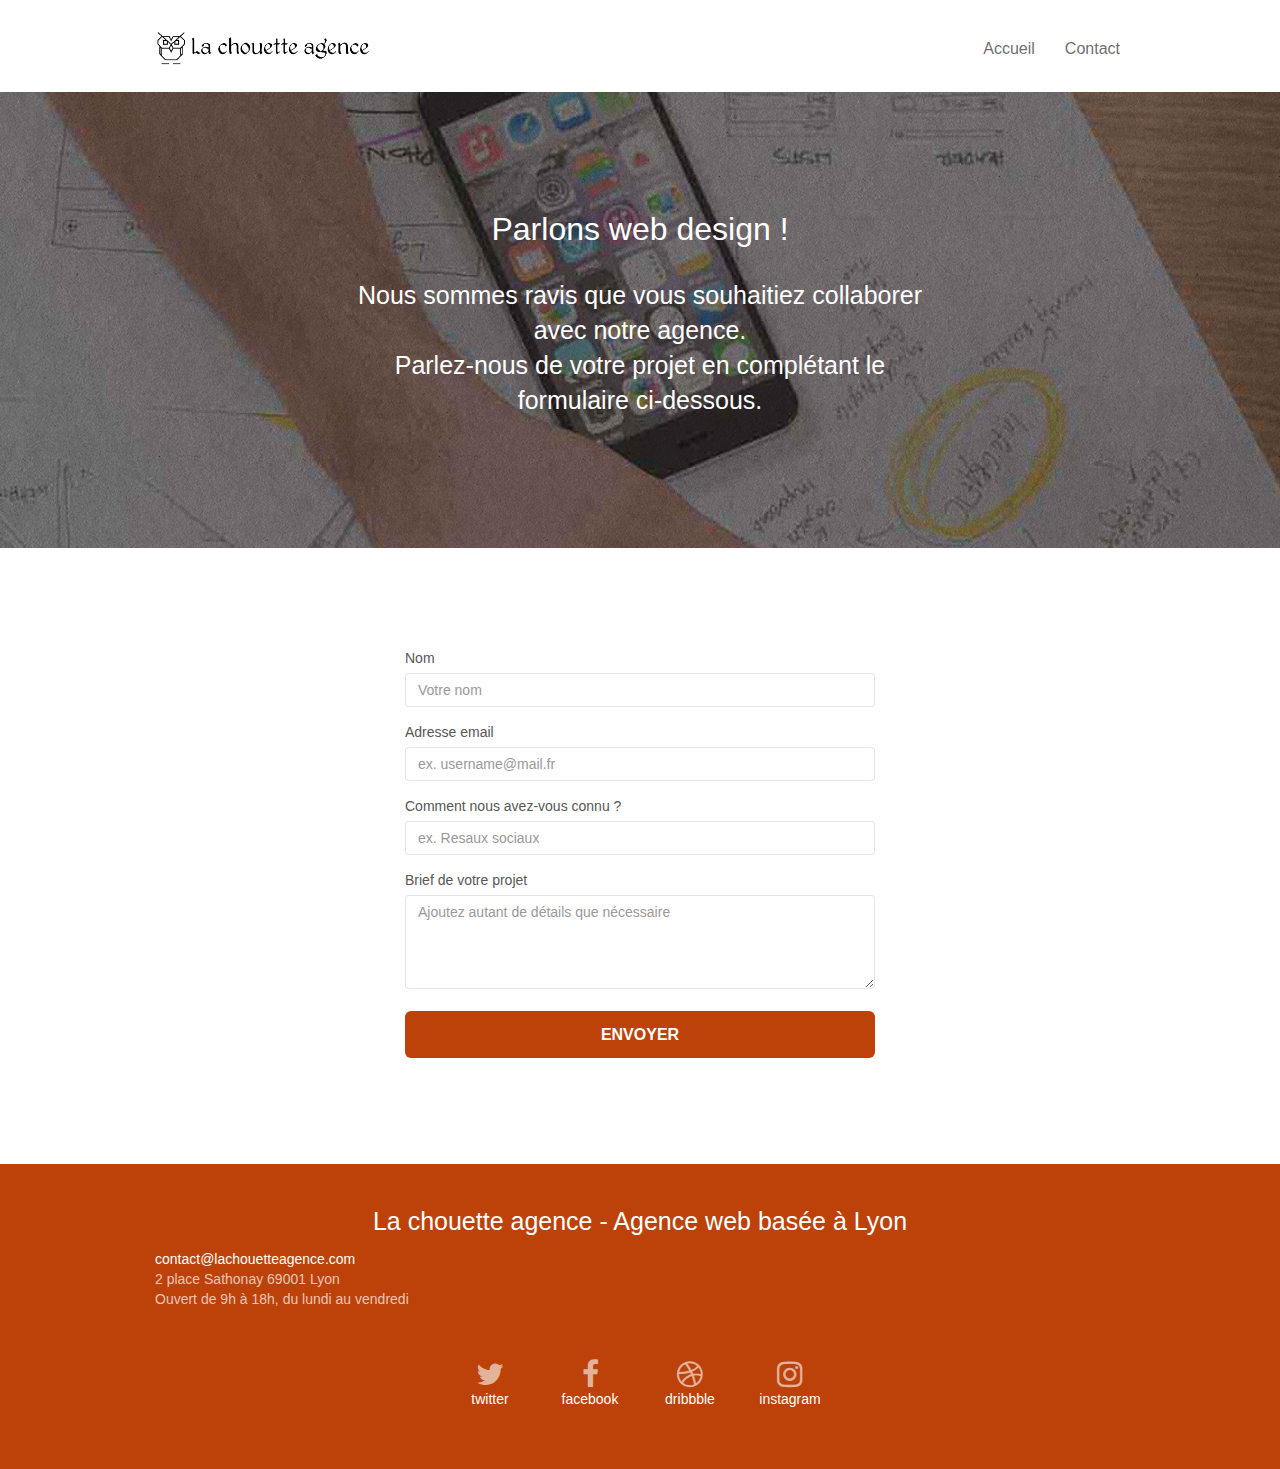
==== contact.html @ 0a633a8f "Create contact.html" ====
<!DOCTYPE html>
<html lang="fr">
  <head>
    <meta charset="utf-8" />
    <meta
      name="description"
      content="Contact - Contactez notre agence de webdesign à Lyon - remplissez le formulaire pour nous exposer vos projets le formulaire - contact@lachouetteagence.com"
    />
    <meta
      name="viewport"
      content="width=device-width, initial-scale=1.0, viewport-fit=cover"
    />
    <link rel="shortcut icon" type="image/png" href="favicon.jpg" />

    <link rel="stylesheet" type="text/css" href="./css/bootstrap.css" />
    <link rel="stylesheet" type="text/css" href="style.css" />
    <link rel="stylesheet" type="text/css" href="./css/font-awesome.css" />
    <link rel="stylesheet" type="text/css" href="./css/et-line.css" />

    <script src="./js/jquery-2.1.0.js"></script>
    <script src="./js/bootstrap.js"></script>
    <script src="./js/blocs.js"></script>
    <script src="./js/jquery.touchSwipe.js" defer></script>
    <script src="./js/gmaps.js"></script>

    <title>Contact - Contactez votre agence de web design basée à Lyon</title>

    <!-- Google Analytics -->
    <script>
      (function (i, s, o, g, r, a, m) {
        i["GoogleAnalyticsObject"] = r;
        (i[r] =
          i[r] ||
          function () {
            (i[r].q = i[r].q || []).push(arguments);
          }),
          (i[r].l = 1 * new Date());
        (a = s.createElement(o)), (m = s.getElementsByTagName(o)[0]);
        a.async = 1;
        a.src = g;
        m.parentNode.insertBefore(a, m);
      })(
        window,
        document,
        "script",
        "https://www.google-analytics.com/analytics.js",
        "ga"
      );

      ga("create", "UA-XXXXX-Y", "auto");
      ga("send", "pageview");
    </script>
    <!-- End Google Analytics -->
  </head>

  <body>
    <!-- Principal conteneur -->
    <div class="page-container">
      <!-- bloc-0 -->
      <header class="bloc bgc-white l-bloc" id="bloc-0">
        <div class="container bloc-sm">
          <nav class="navbar row">
            <div class="navbar-header">
              <a class="navbar-brand" href="index.html"
                ><img
                  src="img/la-chouette-agence.png"
                  alt="logo de la chouette agence"
                  height="40"
              /></a>
              <button
                id="nav-toggle"
                type="button"
                class="ui-navbar-toggle navbar-toggle"
                data-toggle="collapse"
                data-target=".navbar-1"
              >
                <span class="sr-only">Toggle navigation</span
                ><span class="icon-bar"></span><span class="icon-bar"></span
                ><span class="icon-bar"></span>
              </button>
            </div>
            <div class="collapse navbar-collapse navbar-1 special-dropdown-nav">
              <ul class="site-navigation nav navbar-nav">
                <li>
                  <a href="index.html">Accueil</a>
                </li>
                <li></li>
                <li>
                  <a href="contact.html">Contact</a>
                </li>
              </ul>
            </div>
          </nav>
        </div>
      </header>
      <!-- bloc-0 END -->
      <main>
        <!-- bloc-6 -->
        <div
          class="bloc bgc-dark-slate-blue bg-banniere d-bloc bloc-bg-texture texture-paper b-parallax"
          id="bloc-1-hero"
        >
          <div class="container bloc-lg">
            <div class="row row--flex">
              <div class="col-sm-12">
                <h1 class="text-center hero-bloc-text tc-white">
                  Parlons web design !
                </h1>
                <h2 class="text-center mg-lg tc-white tight-width-whitespace">
                  Nous sommes ravis que vous souhaitiez collaborer avec notre
                  agence.<br />
                  Parlez-nous de votre projet en complétant le formulaire
                  ci-dessous.
                </h2>
              </div>
            </div>
          </div>
        </div>
        <!-- bloc-6 END -->

        <!-- bloc-7 -->
        <div class="bloc bgc-white l-bloc" id="bloc-7">
          <div class="container bloc-lg">
            <div class="row row--flex">
              <div class="col-sm-6">
                <form method="POST" action="form_1.php" id="form_1" novalidate>
                  <div class="form-group">
                    <label for="name">
                      Nom
                    </label>
                    <input
                      id="name"
                      class="form-control"
                      type="text"
                      placeholder="Votre nom"
                      required
                    />
                  </div>
                  <div class="form-group">
                    <label for="email">
                      Adresse email
                    </label>
                    <input
                      id="email"
                      class="form-control"
                      type="email"
                      placeholder="ex. username@mail.fr"
                      required
                    />
                  </div>
                  <div class="form-group">
                    <label for="info">
                      Comment nous avez-vous connu ?
                    </label>
                    <input
                      class="form-control"
                      type="text"
                      placeholder="ex. Resaux sociaux"
                      required
                      id="info"
                    />
                  </div>
                  <div class="form-group">
                    <label for="message"> Brief de votre projet</label
                    ><textarea
                      id="message"
                      class="form-control"
                      rows="4"
                      cols="50"
                      placeholder="Ajoutez autant de détails que nécessaire"
                      required
                    ></textarea>
                  </div>
                  <button
                    class="bloc-button btn btn-lg btn-block cta-hero btn-atomic-tangerine"
                    type="submit"
                  >
                    Envoyer
                  </button>
                </form>
              </div>
              <div class="col-sm-6"></div>
            </div>
          </div>
        </div>
        <!-- bloc-7 END -->

        <!-- ScrollToTop Button -->
        <a
          class="bloc-button btn btn-d scrollToTop"
          onclick="scrollToTarget('1')"
          ><span class="fa fa-chevron-up"></span
        ></a>
        <!-- ScrollToTop Button END-->
      </main>
      <!-- Footer - bloc-8 -->
      <footer class="bloc bgc-atomic-tangerine d-bloc" id="bloc-8">
        <div class="container bloc-sm">
          <div class="row">
            <div class="col-sm-12">
              <h2 class="text-center white">
                La chouette agence - Agence web basée à Lyon
              </h2>
              <address>
                <a href="mailto:contact@lachouetteagence.com"
                  >contact@lachouetteagence.com</a
                >
                <br />2 place Sathonay 69001 Lyon <br />Ouvert de 9h à 18h, du
                lundi au vendredi
              </address>
              <div class="row row-no-gutters social">
                <div class="col-sm-3">
                  <div class="text-center">
                    <a class="social" href="https://twitter.com/home"
                      ><span class="fa fa-twitter icon-md"></span>twitter</a
                    >
                  </div>
                </div>
                <div class="col-sm-3">
                  <div class="text-center">
                    <a class="social" href="https://www.facebook.com/"
                      ><span class="fa fa-facebook icon-md"></span>facebook</a
                    >
                  </div>
                </div>
                <div class="col-sm-3">
                  <div class="text-center">
                    <a class="social" href="https://dribbble.com/"
                      ><span class="fa fa-dribbble icon-md"></span>dribbble</a
                    >
                  </div>
                </div>
                <div class="col-sm-3">
                  <div class="text-center">
                    <a class="social" href="http://instagram.com/"
                      ><span class="fa fa-instagram icon-md"></span>instagram</a
                    >
                  </div>
                </div>
              </div>
            </div>
          </div>
        </div>
      </footer>
      <!-- Footer - bloc-8 END -->
    </div>
    <!-- Principal conteneur END -->
  </body>
</html>
---- style.css ----
/* OPENCLASSROOMS Parcours 4 WEBDEV 18/05/2020*/
body {
  margin: 0;
  padding: 0;
  background: #fff;
  overflow-x: hidden;
  -webkit-font-smoothing: antialiased;
  -moz-osx-font-smoothing: grayscale;
}

a,
button {
  transition: all 0.3s ease-in-out;
  outline: none !important;
}

a:hover {
  text-decoration: none;
  cursor: pointer;
}

#page-loading-blocs-notifaction {
  position: fixed;
  top: 0;
  bottom: 0;
  width: 100%;
  z-index: 100000;
  background: #ffffff url("img/pageload-spinner.gif") no-repeat center center;
}

.bloc {
  width: 100%;
  clear: both;
  background: 50% 50% no-repeat;
  padding: 0 50px;
  -webkit-background-size: cover;
  -moz-background-size: cover;
  -o-background-size: cover;
  background-size: cover;
  position: relative;
}

.bloc .container {
  padding-left: 0;
  padding-right: 0;
}

.bloc-lg {
  padding: 100px 50px;
}

.bloc-md {
  padding: 50px;
}

.bloc-sm {
  padding: 20px 50px;
}

.bg-center,
.bg-l-edge,
.bg-r-edge,
.bg-t-edge,
.bg-b-edge,
.bg-tl-edge,
.bg-bl-edge,
.bg-tr-edge,
.bg-br-edge,
.bg-repeat {
  -webkit-background-size: auto !important;
  -moz-background-size: auto !important;
  -o-background-size: auto !important;
  background-size: auto !important;
}

.bg-repeat {
  background: repeat;
}

.bg-t-edge {
  background: top no-repeat;
}

.bloc-bg-texture::before {
  content: "";
  background-size: 2px 2px;
  position: absolute;
  top: 0;
  bottom: 0;
  left: 0;
  right: 0;
}

.texture-paper::before {
  background: url("img/texture-paper.png");
  background-size: 280px 280px;
}

.b-parallax {
  background-attachment: fixed;
}

.d-bloc {
  color: rgba(255, 255, 255, 0.7);
}

.d-bloc button:hover {
  color: rgba(255, 255, 255, 0.9);
}

.d-bloc .icon-round,
.d-bloc .icon-square,
.d-bloc .icon-rounded,
.d-bloc .icon-semi-rounded-a,
.d-bloc .icon-semi-rounded-b {
  border-color: rgba(255, 255, 255, 0.9);
}

.d-bloc .divider-h span {
  border-color: rgba(255, 255, 255, 0.2);
}

.d-bloc .a-btn,
.d-bloc .navbar a,
.d-bloc .navbar-brand,
.d-bloc a .icon-sm,
.d-bloc a .icon-md,
.d-bloc a .icon-lg,
.d-bloc a .icon-xl,
.d-bloc h1 a,
.d-bloc h2 a,
.d-bloc h3 a,
.d-bloc h4 a,
.d-bloc h5 a,
.d-bloc h6 a,
.d-bloc p a {
  color: rgba(255, 255, 255, 0.6);
}

.d-bloc .a-btn:hover,
.d-bloc .navbar a:hover,
.d-bloc .navbar-brand:hover,
.d-bloc a:hover .icon-sm,
.d-bloc a:hover .icon-md,
.d-bloc a:hover .icon-lg,
.d-bloc a:hover .icon-xl,
.d-bloc h1 a:hover,
.d-bloc h2 a:hover,
.d-bloc h3 a:hover,
.d-bloc h4 a:hover,
.d-bloc h5 a:hover,
.d-bloc h6 a:hover,
.d-bloc p a:hover {
  color: rgba(255, 255, 255, 1);
}

.d-bloc .navbar-toggle .icon-bar {
  background: rgba(255, 255, 255, 1);
}

.d-bloc .btn-wire,
.d-bloc .btn-wire:hover {
  color: rgba(255, 255, 255, 1);
  border-color: rgba(255, 255, 255, 1);
}

.d-bloc .panel {
  color: rgba(0, 0, 0, 0.5);
}

.d-bloc .panel button:hover {
  color: rgba(0, 0, 0, 0.7);
}

.d-bloc .panel icon {
  border-color: rgba(0, 0, 0, 0.7);
}

.d-bloc .panel .divider-h span {
  border-color: rgba(0, 0, 0, 0.1);
}

.d-bloc .panel .a-btn {
  color: rgba(0, 0, 0, 0.6);
}

.d-bloc .panel .a-btn:hover {
  color: rgba(0, 0, 0, 1);
}

.d-bloc .panel .btn-wire,
.d-bloc .panel .btn-wire:hover {
  color: rgba(0, 0, 0, 0.7);
  border-color: rgba(0, 0, 0, 0.3);
}

.d-bloc .panel,
.l-bloc {
  color: rgba(0, 0, 0, 0.5);
}

.d-bloc .panel button:hover,
.l-bloc button:hover {
  color: rgba(0, 0, 0, 0.7);
}

.l-bloc .icon-round,
.l-bloc .icon-square,
.l-bloc .icon-rounded,
.l-bloc .icon-semi-rounded-a,
.l-bloc .icon-semi-rounded-b {
  border-color: rgba(0, 0, 0, 0.7);
}

.d-bloc .panel .divider-h span,
.l-bloc .divider-h span {
  border-color: rgba(0, 0, 0, 0.1);
}

.d-bloc .panel .a-btn,
.l-bloc .a-btn,
.l-bloc .navbar a,
.l-bloc .navbar-brand,
.l-bloc a .icon-sm,
.l-bloc a .icon-md,
.l-bloc a .icon-lg,
.l-bloc a .icon-xl,
.l-bloc h1 a,
.l-bloc h2 a,
.l-bloc h3 a,
.l-bloc h4 a,
.l-bloc h5 a,
.l-bloc h6 a,
.l-bloc p a {
  color: rgba(0, 0, 0, 0.6);
}

.d-bloc .panel .a-btn:hover,
.l-bloc .a-btn:hover,
.l-bloc .navbar a:hover,
.l-bloc .navbar-brand:hover,
.l-bloc a:hover .icon-sm,
.l-bloc a:hover .icon-md,
.l-bloc a:hover .icon-lg,
.l-bloc a:hover .icon-xl,
.l-bloc h1 a:hover,
.l-bloc h2 a:hover,
.l-bloc h3 a:hover,
.l-bloc h4 a:hover,
.l-bloc h5 a:hover,
.l-bloc h6 a:hover,
.l-bloc p a:hover {
  color: rgba(0, 0, 0, 1);
}

.l-bloc .navbar-toggle .icon-bar {
  color: rgba(0, 0, 0, 0.6);
}

.d-bloc .panel .btn-wire,
.d-bloc .panel .btn-wire:hover,
.l-bloc .btn-wire,
.l-bloc .btn-wire:hover {
  color: rgba(0, 0, 0, 0.7);
  border-color: rgba(0, 0, 0, 0.3);
}

.voffset {
  margin-top: 30px;
}

.voffset-lg {
  margin-top: 80px;
}

.row-no-gutters {
  margin-right: 0;
  margin-left: 0;
}

.row.row-no-gutters > [class^="col-"],
.row.row-no-gutters > [class*=" col-"] {
  padding-right: 0;
  padding-left: 0;
}

#bloc-1-hero h1 {
  font-size: 32px;
}

.navbar {
  margin-bottom: 0;
  z-index: 1;
}

.navbar-brand {
  height: auto;
  padding: 3px 15px;
  font-size: 25px;
  font-weight: normal;
  font-weight: 600;
  line-height: 44px;
}

.navbar-brand img {
  max-height: 200px;
  margin: 0 5px 0 0;
  display: inline;
}

.navbar-brand img[src$="svg"] {
  min-width: 100px;
}

.nav-center .navbar-brand img {
  margin: 0;
}

.navbar .nav {
  padding-top: 2px;
  margin-right: -16px;
  float: right;
  z-index: 1;
}

.nav > li {
  float: left;
  margin-top: 4px;
  font-size: 16px;
}

.navbar-nav .open .dropdown-menu > li > a {
  text-align: inherit;
}

.nav > li a:hover,
.nav > li a:focus {
  background: transparent;
}

.navbar-toggle {
  margin: 10px 10px 0 0;
  border: 0px;
}

.navbar-toggle:hover {
  background: transparent !important;
}

.navbar-toggle .icon-bar {
  background-color: rgba(0, 0, 0, 0.5);
  width: 26px;
}

.nav-invert .navbar .nav {
  float: left;
}

.nav-invert .navbar-header,
.nav-invert .navbar-brand {
  float: right;
  position: relative;
  z-index: 2;
}

@media (min-width: 768px) {
  .site-navigation {
    position: absolute;
    top: 50%;
    right: 20px;
    transform: translate(0, -50%);
    -webkit-transform: translateY(-50%);
  }
  .nav > li .dropdown-menu a,
  .nav > li .dropdown-menu a:hover {
    color: #484848;
  }
  .nav-invert .site-navigation {
    left: 0;
    right: 0;
  }
  .nav-center {
    text-align: center;
  }
  .nav-center .navbar-header {
    width: 100%;
  }
  .nav-center .navbar-header,
  .nav-center .navbar-brand,
  .nav-center .nav > li {
    float: none;
    display: inline-block;
  }
  .nav-center .site-navigation {
    position: relative;
    width: 100%;
    right: 0;
    margin-right: 0px;
    margin-top: 20px;
  }
  .nav-center.mini-nav .navbar-toggle {
    float: none;
    margin: 10px auto 0;
  }
}

.nav > li > .dropdown a {
  background: none !important;
  display: block;
  padding: 14px 15px;
}

nav .caret {
  margin: 0 5px;
}

.dropdown-menu .dropdown-menu {
  top: -8px;
  left: 100%;
}

.dropdown-menu .dropmenu-flow-right {
  top: 100%;
  left: 0;
  margin-left: -1px;
  border-top-left-radius: 0;
  border-top-right-radius: 0;
}

.dropdown-menu .dropdown span {
  border: 4px solid black;
  border-top-color: transparent;
  border-right-color: transparent;
  border-bottom-color: transparent;
  margin: 6px -5px 0 0 !important;
  float: right;
}

.mg-md {
  margin-top: 10px;
  margin-bottom: 20px;
}

.mg-lg {
  margin-top: 10px;
  margin-bottom: 40px;
}

.btn {
  margin: 0 5px 5px 0;
}

.btn.pull-right {
  margin: 0 0 5px 5px;
}

.btn-d,
.btn-d:hover,
.btn-d:focus {
  color: #fff;
  background: rgba(0, 0, 0, 0.3);
}

button {
  outline: none !important;
}

.btn-rd {
  border-radius: 40px;
}

.btn-clean {
  border: 1px solid rgba(0, 0, 0, 0.08);
  border-bottom-color: rgba(0, 0, 0, 0.1);
  text-shadow: 0 1px 0 rgba(0, 0, 1, 0.1);
  box-shadow: 0 1px 3px rgba(0, 0, 1, 0.25),
    inset 0 1px 0 0 rgba(255, 255, 255, 0.15);
}

.icon-md {
  font-size: 30px !important;
}

.icon-lg {
  font-size: 60px !important;
}

.sm-shadow {
  text-shadow: 0 1px 2px rgba(0, 0, 0, 0.3);
}

.panel-sq,
.panel-sq .panel-heading,
.panel-sq .panel-footer {
  border-radius: 0;
}

.panel-rd {
  border-radius: 30px;
}

.panel-rd .panel-heading {
  border-radius: 29px 29px 0 0;
}

.panel-rd .panel-footer {
  border-radius: 0 0 29px 29px;
}

.form-control {
  border-color: rgba(0, 0, 0, 0.1);
  box-shadow: none;
}

.scrollToTop {
  width: 40px;
  height: 40px;
  position: fixed;
  bottom: 20px;
  right: 20px;
  opacity: 0;
  z-index: 500;
  transition: all 0.3s ease-in-out;
}

.scrollToTop span {
  margin-top: 6px;
}

.showScrollTop {
  font-size: 14px;
  opacity: 1;
}

a[data-lightbox] {
  position: relative;
  display: block;
  text-align: center;
}

a[data-lightbox]:hover::before {
  content: "+";
  font-family: "HelveticaNeue-Light", "Helvetica Neue Light", "Helvetica Neue",
    Helvetica, Arial;
  font-size: 32px;
  width: 50px;
  height: 50px;
  margin-left: -25px;
  border-radius: 50%;
  background: rgba(0, 0, 0, 0.6);
  color: #fff;
  font-weight: 100;
  z-index: 1;
  position: absolute;
  top: 50%;
  transform: translateY(-50%);
  -webkit-transform: translateY(-50%);
}

a[data-lightbox]:hover img {
  opacity: 0.6;
  -webkit-animation-fill-mode: none;
  animation-fill-mode: none;
}

#lightbox-modal {
  display: flex;
  align-items: center;
}

#lightbox-modal .modal-dialog {
  width: 90%;
  max-width: 900px;
  margin: 0 auto 0;
}

#lightbox-modal .modal-dialog img {
  max-height: 90vh;
  margin: 0 auto;
}

.lightbox-caption {
  padding: 20px;
  color: #fff;
  background: rgba(0, 0, 0, 0.5);
  position: absolute;
  left: 15px;
  right: 15px;
  bottom: 5px;
}

.close-lightbox {
  color: #fff;
  font-size: 30px;
  position: absolute;
  top: 20px;
  right: 20px;
  z-index: 20;
  background: rgba(0, 0, 0, 0.5);
  border: none;
  line-height: 30px;
  padding: 0 9px 5px;
  opacity: 0.3;
}

.close-lightbox:hover,
.next-lightbox:hover,
.prev-lightbox:hover {
  opacity: 1;
  color: #fff;
}

.next-lightbox,
.prev-lightbox {
  font-size: 20px;
  color: rgba(255, 255, 255, 0.9);
  background: rgba(0, 0, 0, 0.5);
  transition: all 0.2s ease-in-out;
  position: absolute;
  top: 45%;
  z-index: 1;
  opacity: 0.4;
}

.next-lightbox {
  padding: 6px 8px 1px 13px;
  right: 25px;
}

.prev-lightbox {
  padding: 6px 13px 1px 10px;
  left: 25px;
}

.snapshot-lb .modal-body {
  padding-bottom: 45px;
}

.snapshot-lb .lightbox-caption {
  padding: 0;
  color: rgba(0, 0, 0, 0.5);
  background: none;
}

h1,
h2,
h3,
h4,
h5,
h6,
p,
label,
.btn,
a {
  font-family: "helvetica";
  font-weight: 400;
  color: #575757;
}

.container {
  max-width: 1000px;
}

.hero-bloc-text {
  font-size: 38px;
}

.hero-bloc-text-sub {
  font-size: 36px;
}

.statement-bloc-text {
  line-height: 26px;
  font-style: italic;
  font-size: 20px;
  text-align: center;
  font-weight: lighter;
  max-width: 520px;
  margin: auto auto auto auto;
}

p {
  font-size: 17px;
}
em {
  font-size: 20px;
  font-style: italic;
}

.tight-width-whitespace {
  max-width: 600px;
  margin: 30px auto 30px auto;
}

.h1 {
  font-size: 20px;
  font-family: "Open Sans";
}

.cta-hero {
  margin-top: 22px;
  color: #ffffff !important;
  text-transform: uppercase;
  padding: 12px 28px 12px 28px;
  font-size: 16px;
  font-weight: 700;
}

.social {
  max-width: 400px;
  margin: auto;
  margin-top: 30px;
  margin-bottom: 40px;
  display: flex;
  flex-direction: column;
  justify-content: space-around;
  color: #fff;
}

h2 {
  font-size: 25px;
  line-height: 1.4em;
  max-width: 600px;
  margin-left: auto;
  margin-right: auto;
  color: #bc4209;
}

h3 {
  font-size: 15px;
  text-transform: uppercase;
  font-weight: 700;
  color: #333333 !important;
}

.med-width-whitespace {
  max-width: 800px;
  margin: auto auto auto auto;
  box-shadow: 0px 0px 0px #000000;
}

h1 {
  color: #333333 !important;
}

h4 {
  color: #333333 !important;
}

.icons {
  margin-bottom: 14px;
  margin-top: 24px;
}

.white {
  color: #ffffff !important;
}

.portfolio-thumb {
  margin: 50px auto 20px auto;
}

.portfolio-row {
  margin-bottom: 44px;
  margin-top: 50px;
}

.avatar {
  box-shadow: 0px 4px 9px rgba(0, 0, 0, 0.3);
}

.black-background {
  background-color: rgba(165, 147, 99, 0.7);
  padding: 40px 40px 40px 40px;
}

.bold-link {
  font-weight: 900;
  text-decoration: underline !important;
}

.bgc-white {
  background-color: #ffffff;
}

.bgc-dark-slate-blue {
  background-color: #364577;
}

.bgc-atomic-tangerine {
  background-color: #bc4209;
}

.tc-white {
  color: #ffffff !important;
}

.btn-atomic-tangerine {
  background: #bc4209;
  color: #ffffff !important;
}

.btn-atomic-tangerine:hover {
  background: #c27956 !important;
  color: #ffffff !important;
}

.ltc-white {
  color: #ffffff !important;
}

.ltc-white:hover {
  color: #cccccc !important;
}

.ltc-atomic-tangerine {
  color: #f3c54f !important;
}

.ltc-atomic-tangerine:hover {
  color: #c27956 !important;
}

.icon-dark-slate-blue {
  color: #364577 !important;
  border-color: #364577 !important;
}

.bg-dots-bg {
  background-image: url("img/dots-bg.png");
}

.bg-lines-h2-bg {
  background-image: url("img/lines-h2-bg.png");
}

.bg-banniere {
  background-image: url("img/la-chouette-agence-banniere.jpg");
}

.bg-presentation {
  background-image: url("img/image-de-presentation.jpg");
}

@media (max-width: 1024px) {
  .bloc {
    padding-left: 20px;
    padding-right: 20px;
  }
  .bloc.full-width-bloc,
  .bloc-tile-2.full-width-bloc .container,
  .bloc-tile-3.full-width-bloc .container,
  .bloc-tile-4.full-width-bloc .container {
    padding-left: 0;
    padding-right: 0;
  }
}

@media (max-width: 992px) and (min-width: 768px) {
  .navbar .nav {
    max-width: 80%;
  }
  .nav-center.navbar .nav {
    max-width: 100%;
  }
}

@media only screen and (min-width: 768px) and (max-width: 1024px) and (orientation: landscape) {
  .b-parallax {
    background-attachment: scroll;
  }
}

@media only screen and (min-width: 1024px) and (max-width: 1366px) and (-webkit-min-device-pixel-ratio: 1.5) {
  .b-parallax {
    background-attachment: scroll;
  }
}

@media (max-width: 991px) {
  .container {
    width: 100%;
  }
  .b-parallax {
    background-attachment: scroll;
  }
  .page-container,
  #hero-bloc {
    overflow-x: hidden;
    position: relative;
  }

  .bloc-group,
  .bloc-group .bloc {
    display: block;
    width: 100%;
  }
  .bloc-fill-screen .fill-bloc-top-edge,
  .bloc-fill-screen .fill-bloc-bottom-edge {
    padding: 0 20px;
  }
}

@media (max-width: 767px) {
  .page-container {
    overflow-x: hidden;
    position: relative;
  }
  h1,
  h2,
  h3,
  h4,
  h5,
  h6,
  p,
  #disqus_thread {
    padding-left: 10px !important;
    padding-right: 10px !important;
  }
  .b-parallax {
    background-attachment: scroll;
  }
  .navbar .nav {
    padding-top: 0;
    border-top: 1px solid rgba(0, 0, 0, 0.2);
    float: none !important;
  }
  .navbar.row {
    margin-left: 0;
    margin-right: 0;
  }
  .site-navigation {
    position: inherit;
    transform: none;
    -webkit-transform: none;
    -ms-transform: none;
  }
  .nav > li {
    margin-top: 0;
    border-bottom: 1px solid rgba(0, 0, 0, 0.1);
    background: rgba(0, 0, 0, 0.05);
    text-align: left;
    padding-left: 15px;
    width: 100%;
  }
  .nav > li:hover {
    background: rgba(0, 0, 0, 0.08);
  }
  .dropdown .dropdown a .caret {
    float: none;
    margin: 5px 0 0 10px !important;
    border: 4px solid black;
    border-bottom-color: transparent;
    border-right-color: transparent;
    border-left-color: transparent;
  }
  #hero-bloc .navbar .nav {
    background: rgba(0, 0, 0, 0.8);
  }
  #hero-bloc .navbar .nav a {
    color: rgba(255, 255, 255, 0.6);
  }
  .hero {
    padding: 50px 0;
  }
  .hero-nav {
    left: -1px;
    right: -1px;
  }
  .navbar-collapse {
    padding: 0;
    overflow-x: hidden;
    -webkit-box-shadow: none;
    box-shadow: none;
  }
  .navbar-brand img {
    max-height: 40px;
    width: auto;
  }
  .nav-invert .navbar-header {
    float: none;
    width: 100%;
  }
  .nav-invert .navbar-toggle {
    float: left;
    margin-left: 10px;
  }
  .bloc {
    padding-left: 0;
    padding-right: 0;
  }
  .bloc-xxl,
  .bloc-xl,
  .bloc-lg {
    padding: 40px 0;
  }
  .bloc-sm,
  .bloc-md {
    padding-left: 0;
    padding-right: 0;
  }
  .bloc-tile-2 .container,
  .bloc-tile-3 .container,
  .bloc-tile-4 .container,
  .bloc-fill-screen .fill-bloc-top-edge,
  .bloc-fill-screen .fill-bloc-bottom-edge {
    padding-left: 0;
    padding-right: 0;
  }
  .a-block {
    padding: 0 10px;
  }
  .btn-dwn {
    display: none;
  }
  .voffset {
    margin-top: 5px;
  }
  .voffset-md {
    margin-top: 20px;
  }
  .voffset-lg {
    margin-top: 30px;
  }
  form {
    padding: 5px;
  }
  .close-lightbox {
    display: inline-block;
  }
  .blocsapp-device-iphone5 {
    background-size: 216px 425px;
    padding-top: 60px;
    width: 216px;
    height: 425px;
  }
  .blocsapp-device-iphone5 img {
    width: 180px;
    height: 320px;
  }
}

@media (max-width: 400px) {
  .bloc {
    padding-left: 0;
    padding-right: 0;
  }
}

@media (max-width: 767px) {
  .bloc-mob-center-text {
    text-align: center;
  }
}

.border-radius {
  background: #ffffff;
  padding: 1px;
  border-radius: 50%;
}

.row {
  margin: auto;
  flex-direction: row;
}

strong {
  font-weight: normal;
}
.boxshadow {
  box-shadow: 0px 0px 58px 3px rgba(0, 0, 0, 0.4);
}

.row--flex {
  display: flex;
  flex-direction: column;
  justify-content: center;
  align-items: center;
}
address a {
  color: #fff;
}

@media (max-width: 375px) {
  .row {
    flex-direction: column;
  }
}
---- css/et-line.css ----
@font-face {
    font-family: et-line;
    src: url(../fonts/et-line.eot);
    src: url(../fonts/et-line.eot?#iefix) format('embedded-opentype'), url(../fonts/et-line.woff) format('woff'), url(../fonts/et-line.ttf) format('truetype'), url(../fonts/et-line.svg#et-line) format('svg');
    font-weight: 400;
    font-style: normal
}

.et-icon-adjustments,
.et-icon-alarmclock,
.et-icon-anchor,
.et-icon-aperture,
.et-icon-attachment,
.et-icon-bargraph,
.et-icon-basket,
.et-icon-beaker,
.et-icon-bike,
.et-icon-book-open,
.et-icon-briefcase,
.et-icon-browser,
.et-icon-calendar,
.et-icon-camera,
.et-icon-caution,
.et-icon-chat,
.et-icon-circle-compass,
.et-icon-clipboard,
.et-icon-clock,
.et-icon-cloud,
.et-icon-compass,
.et-icon-desktop,
.et-icon-dial,
.et-icon-document,
.et-icon-documents,
.et-icon-download,
.et-icon-dribbble,
.et-icon-edit,
.et-icon-envelope,
.et-icon-expand,
.et-icon-facebook,
.et-icon-flag,
.et-icon-focus,
.et-icon-gears,
.et-icon-genius,
.et-icon-gift,
.et-icon-global,
.et-icon-globe,
.et-icon-googleplus,
.et-icon-grid,
.et-icon-happy,
.et-icon-hazardous,
.et-icon-heart,
.et-icon-hotairballoon,
.et-icon-hourglass,
.et-icon-key,
.et-icon-laptop,
.et-icon-layers,
.et-icon-lifesaver,
.et-icon-lightbulb,
.et-icon-linegraph,
.et-icon-linkedin,
.et-icon-lock,
.et-icon-magnifying-glass,
.et-icon-map,
.et-icon-map-pin,
.et-icon-megaphone,
.et-icon-mic,
.et-icon-mobile,
.et-icon-newspaper,
.et-icon-notebook,
.et-icon-paintbrush,
.et-icon-paperclip,
.et-icon-pencil,
.et-icon-phone,
.et-icon-picture,
.et-icon-pictures,
.et-icon-piechart,
.et-icon-presentation,
.et-icon-pricetags,
.et-icon-printer,
.et-icon-profile-female,
.et-icon-profile-male,
.et-icon-puzzle,
.et-icon-quote,
.et-icon-recycle,
.et-icon-refresh,
.et-icon-ribbon,
.et-icon-rss,
.et-icon-sad,
.et-icon-scissors,
.et-icon-scope,
.et-icon-search,
.et-icon-shield,
.et-icon-speedometer,
.et-icon-strategy,
.et-icon-streetsign,
.et-icon-tablet,
.et-icon-target,
.et-icon-telescope,
.et-icon-toolbox,
.et-icon-tools,
.et-icon-tools-2,
.et-icon-trophy,
.et-icon-tumblr,
.et-icon-twitter,
.et-icon-upload,
.et-icon-video,
.et-icon-wallet,
.et-icon-wine {
    font-family: et-line;
    speak: none;
    font-style: normal;
    font-weight: 400;
    font-variant: normal;
    text-transform: none;
    line-height: 1;
    -webkit-font-smoothing: antialiased;
    -moz-osx-font-smoothing: grayscale;
    display: inline-block
}

.et-icon-mobile:before {
    content: "\e000"
}

.et-icon-laptop:before {
    content: "\e001"
}

.et-icon-desktop:before {
    content: "\e002"
}

.et-icon-tablet:before {
    content: "\e003"
}

.et-icon-phone:before {
    content: "\e004"
}

.et-icon-document:before {
    content: "\e005"
}

.et-icon-documents:before {
    content: "\e006"
}

.et-icon-search:before {
    content: "\e007"
}

.et-icon-clipboard:before {
    content: "\e008"
}

.et-icon-newspaper:before {
    content: "\e009"
}

.et-icon-notebook:before {
    content: "\e00a"
}

.et-icon-book-open:before {
    content: "\e00b"
}

.et-icon-browser:before {
    content: "\e00c"
}

.et-icon-calendar:before {
    content: "\e00d"
}

.et-icon-presentation:before {
    content: "\e00e"
}

.et-icon-picture:before {
    content: "\e00f"
}

.et-icon-pictures:before {
    content: "\e010"
}

.et-icon-video:before {
    content: "\e011"
}

.et-icon-camera:before {
    content: "\e012"
}

.et-icon-printer:before {
    content: "\e013"
}

.et-icon-toolbox:before {
    content: "\e014"
}

.et-icon-briefcase:before {
    content: "\e015"
}

.et-icon-wallet:before {
    content: "\e016"
}

.et-icon-gift:before {
    content: "\e017"
}

.et-icon-bargraph:before {
    content: "\e018"
}

.et-icon-grid:before {
    content: "\e019"
}

.et-icon-expand:before {
    content: "\e01a"
}

.et-icon-focus:before {
    content: "\e01b"
}

.et-icon-edit:before {
    content: "\e01c"
}

.et-icon-adjustments:before {
    content: "\e01d"
}

.et-icon-ribbon:before {
    content: "\e01e"
}

.et-icon-hourglass:before {
    content: "\e01f"
}

.et-icon-lock:before {
    content: "\e020"
}

.et-icon-megaphone:before {
    content: "\e021"
}

.et-icon-shield:before {
    content: "\e022"
}

.et-icon-trophy:before {
    content: "\e023"
}

.et-icon-flag:before {
    content: "\e024"
}

.et-icon-map:before {
    content: "\e025"
}

.et-icon-puzzle:before {
    content: "\e026"
}

.et-icon-basket:before {
    content: "\e027"
}

.et-icon-envelope:before {
    content: "\e028"
}

.et-icon-streetsign:before {
    content: "\e029"
}

.et-icon-telescope:before {
    content: "\e02a"
}

.et-icon-gears:before {
    content: "\e02b"
}

.et-icon-key:before {
    content: "\e02c"
}

.et-icon-paperclip:before {
    content: "\e02d"
}

.et-icon-attachment:before {
    content: "\e02e"
}

.et-icon-pricetags:before {
    content: "\e02f"
}

.et-icon-lightbulb:before {
    content: "\e030"
}

.et-icon-layers:before {
    content: "\e031"
}

.et-icon-pencil:before {
    content: "\e032"
}

.et-icon-tools:before {
    content: "\e033"
}

.et-icon-tools-2:before {
    content: "\e034"
}

.et-icon-scissors:before {
    content: "\e035"
}

.et-icon-paintbrush:before {
    content: "\e036"
}

.et-icon-magnifying-glass:before {
    content: "\e037"
}

.et-icon-circle-compass:before {
    content: "\e038"
}

.et-icon-linegraph:before {
    content: "\e039"
}

.et-icon-mic:before {
    content: "\e03a"
}

.et-icon-strategy:before {
    content: "\e03b"
}

.et-icon-beaker:before {
    content: "\e03c"
}

.et-icon-caution:before {
    content: "\e03d"
}

.et-icon-recycle:before {
    content: "\e03e"
}

.et-icon-anchor:before {
    content: "\e03f"
}

.et-icon-profile-male:before {
    content: "\e040"
}

.et-icon-profile-female:before {
    content: "\e041"
}

.et-icon-bike:before {
    content: "\e042"
}

.et-icon-wine:before {
    content: "\e043"
}

.et-icon-hotairballoon:before {
    content: "\e044"
}

.et-icon-globe:before {
    content: "\e045"
}

.et-icon-genius:before {
    content: "\e046"
}

.et-icon-map-pin:before {
    content: "\e047"
}

.et-icon-dial:before {
    content: "\e048"
}

.et-icon-chat:before {
    content: "\e049"
}

.et-icon-heart:before {
    content: "\e04a"
}

.et-icon-cloud:before {
    content: "\e04b"
}

.et-icon-upload:before {
    content: "\e04c"
}

.et-icon-download:before {
    content: "\e04d"
}

.et-icon-target:before {
    content: "\e04e"
}

.et-icon-hazardous:before {
    content: "\e04f"
}

.et-icon-piechart:before {
    content: "\e050"
}

.et-icon-speedometer:before {
    content: "\e051"
}

.et-icon-global:before {
    content: "\e052"
}

.et-icon-compass:before {
    content: "\e053"
}

.et-icon-lifesaver:before {
    content: "\e054"
}

.et-icon-clock:before {
    content: "\e055"
}

.et-icon-aperture:before {
    content: "\e056"
}

.et-icon-quote:before {
    content: "\e057"
}

.et-icon-scope:before {
    content: "\e058"
}

.et-icon-alarmclock:before {
    content: "\e059"
}

.et-icon-refresh:before {
    content: "\e05a"
}

.et-icon-happy:before {
    content: "\e05b"
}

.et-icon-sad:before {
    content: "\e05c"
}

.et-icon-facebook:before {
    content: "\e05d"
}

.et-icon-twitter:before {
    content: "\e05e"
}

.et-icon-googleplus:before {
    content: "\e05f"
}

.et-icon-rss:before {
    content: "\e060"
}

.et-icon-tumblr:before {
    content: "\e061"
}

.et-icon-linkedin:before {
    content: "\e062"
}

.et-icon-dribbble:before {
    content: "\e063"
}
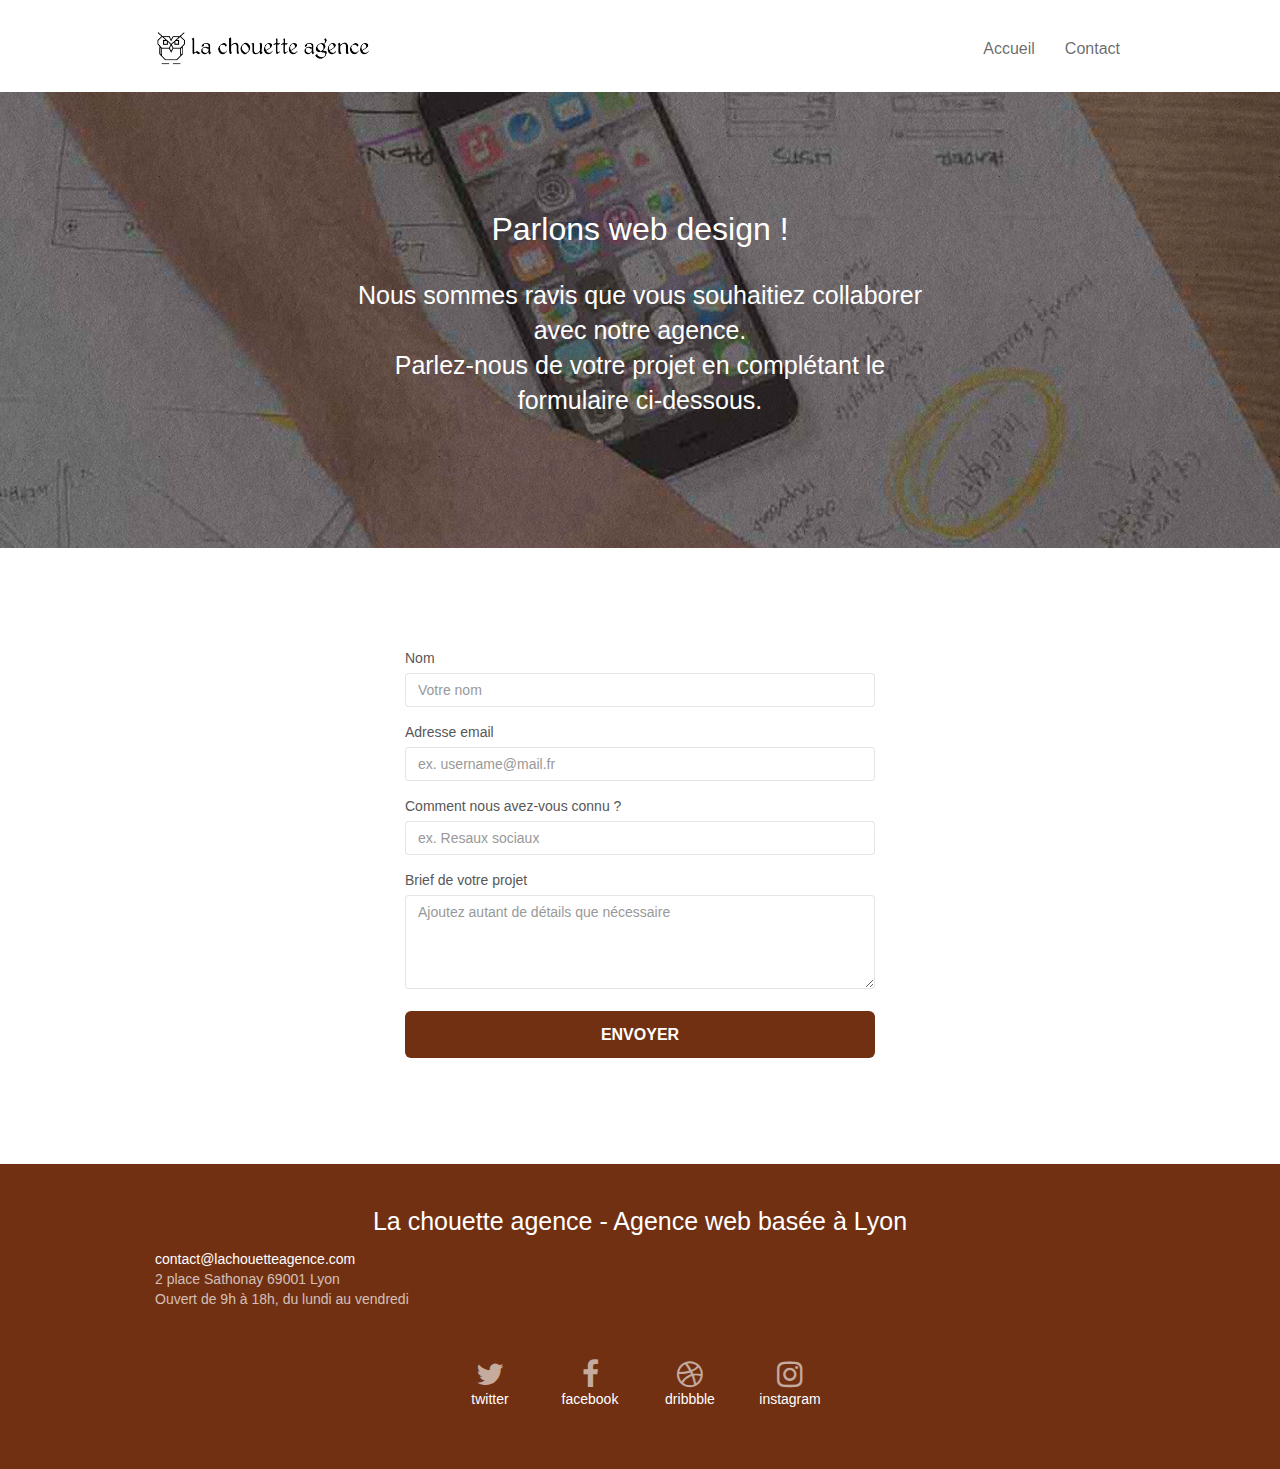
==== commit 0f59fb60: "Update contact.html" ====
--- a/contact.html
+++ b/contact.html
@@ -203,8 +203,7 @@
               </h2>
               <address>
                 <a href="mailto:contact@lachouetteagence.com"
-                  >contact@lachouetteagence.com</a
-                >
+                  >contact@lachouetteagence.com</a>
                 <br />2 place Sathonay 69001 Lyon <br />Ouvert de 9h à 18h, du
                 lundi au vendredi
               </address>
--- a/style.css
+++ b/style.css
@@ -723,7 +723,7 @@
   max-width: 600px;
   margin-left: auto;
   margin-right: auto;
-  color: #bc4209;
+  color: #723012;
 }
 
 h3 {
@@ -788,7 +788,7 @@
 }
 
 .bgc-atomic-tangerine {
-  background-color: #bc4209;
+  background-color: #723012;
 }
 
 .tc-white {
@@ -796,7 +796,7 @@
 }
 
 .btn-atomic-tangerine {
-  background: #bc4209;
+  background: #723012;
   color: #ffffff !important;
 }
 
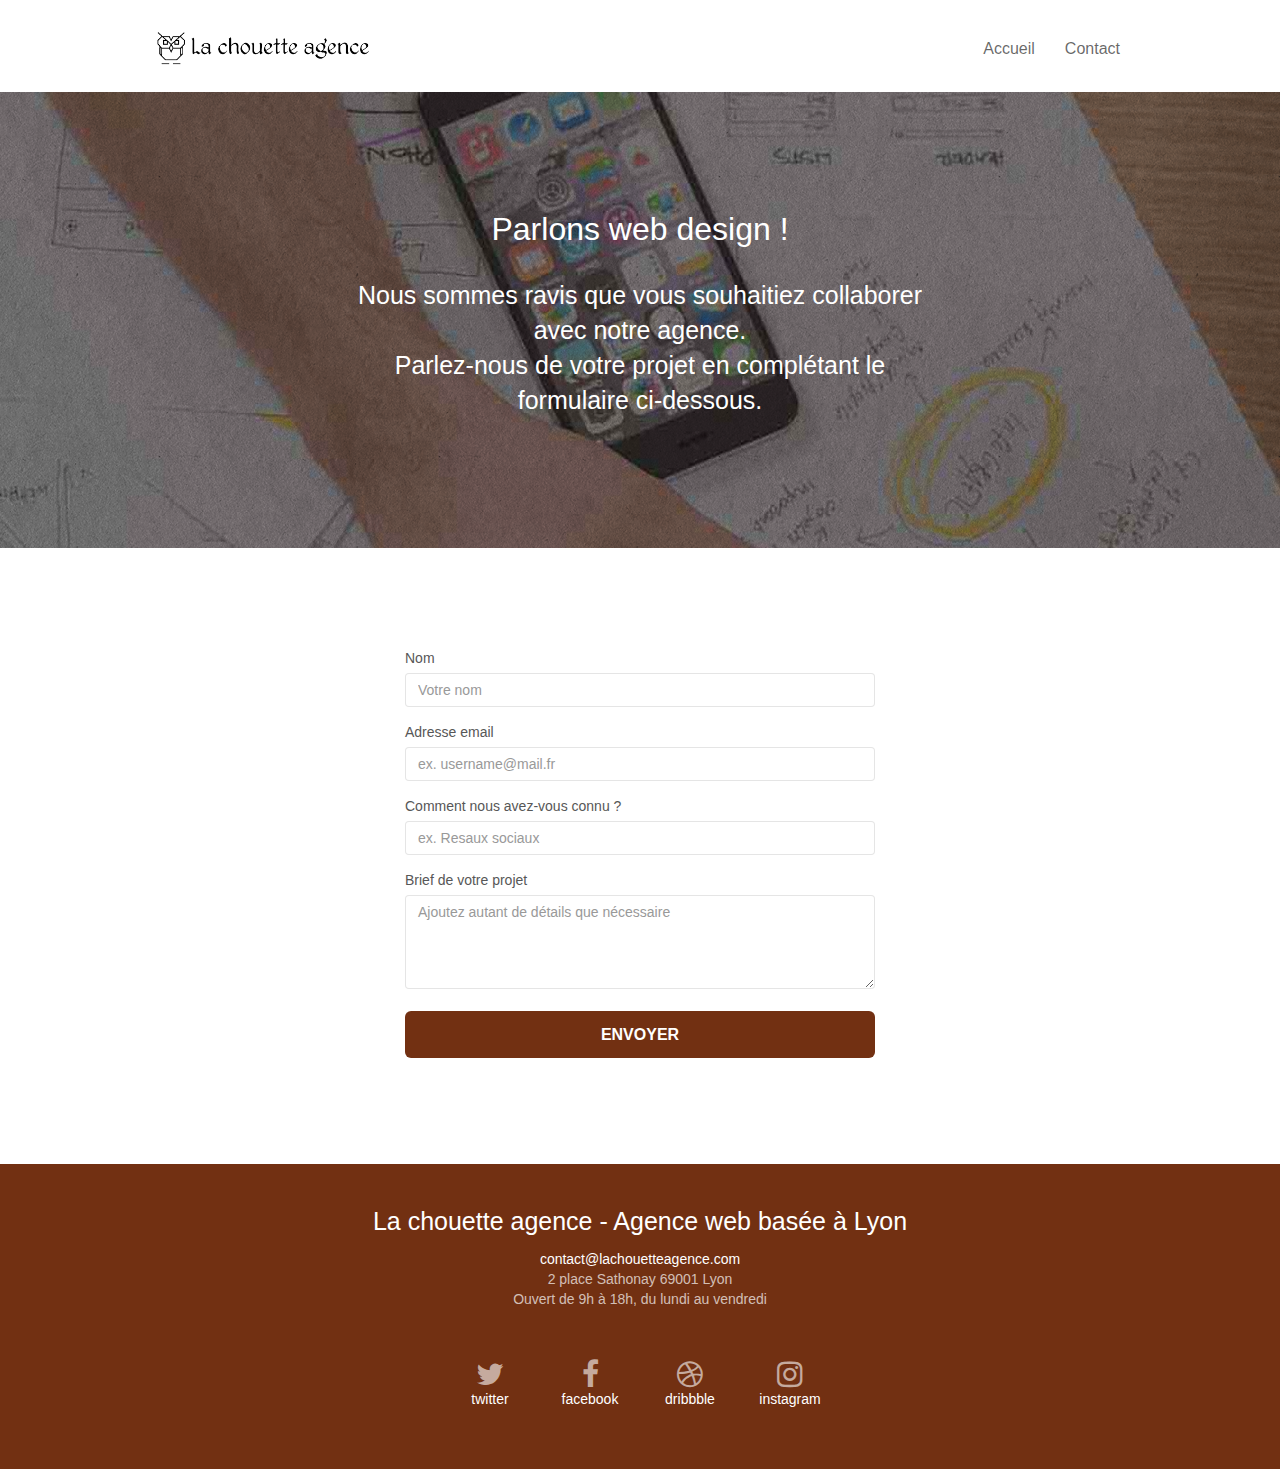
==== commit af4a051f: "change script position" ====
--- a/contact.html
+++ b/contact.html
@@ -16,13 +16,6 @@
     <link rel="stylesheet" type="text/css" href="style.css" />
     <link rel="stylesheet" type="text/css" href="./css/font-awesome.css" />
     <link rel="stylesheet" type="text/css" href="./css/et-line.css" />
-
-    <script src="./js/jquery-2.1.0.js"></script>
-    <script src="./js/bootstrap.js"></script>
-    <script src="./js/blocs.js"></script>
-    <script src="./js/jquery.touchSwipe.js" defer></script>
-    <script src="./js/gmaps.js"></script>
-
     <title>Contact - Contactez votre agence de web design basée à Lyon</title>
 
     <!-- Google Analytics -->
@@ -244,5 +237,10 @@
       <!-- Footer - bloc-8 END -->
     </div>
     <!-- Principal conteneur END -->
+    <script src="./js/jquery-2.1.0.js"></script>
+    <script src="./js/bootstrap.js"></script>
+    <script src="./js/blocs.js"></script>
+    <script src="./js/jquery.touchSwipe.js" defer></script>
+    <script src="./js/gmaps.js"></script>
   </body>
 </html>
--- a/style.css
+++ b/style.css
@@ -1,4 +1,4 @@
-/* OPENCLASSROOMS Parcours 4 WEBDEV 18/05/2020*/
+/* OPENCLASSROOMS Parcours 4 WEBDEV 19/05/2020*/
 body {
   margin: 0;
   padding: 0;
@@ -102,6 +102,8 @@
 
 .d-bloc {
   color: rgba(255, 255, 255, 0.7);
+  font-size:1.4rem;
+  text-align:center;
 }
 
 .d-bloc button:hover {
